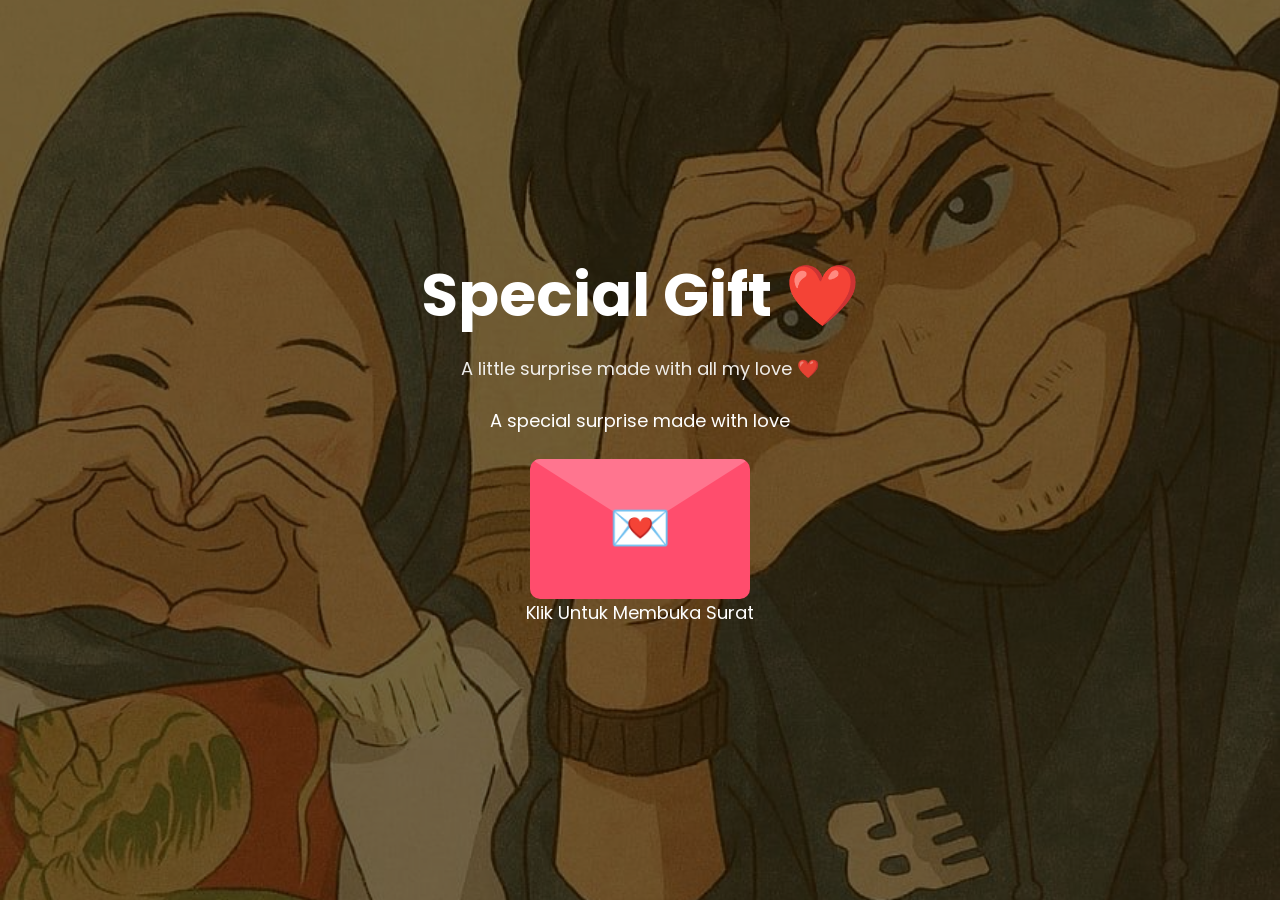
==== index.html @ abe7e302 "1" ====
<!DOCTYPE html>
<html lang="id">
<head>

<meta charset="UTF-8">

<meta name="viewport"
content="width=device-width, initial-scale=1.0">

<title>Special Gift ❤️</title>

<link rel="stylesheet"
href="style.css">

<link href="https://fonts.googleapis.com/css2?family=Poppins:wght@300;400;600;700&display=swap"
rel="stylesheet">

</head>

<body>

<div class="overlay">

    <div class="hero">

        <h1>Special Gift ❤️</h1>
    <p class="subtitle">

        A little surprise made
        with all my love ❤️

        </p>
        <p>
            A special surprise made with love
        </p>

        <div class="envelope-container"
        onclick="openEnvelope()">

        <div class="envelope">

        <div class="flap"></div>

<div class="letter">

💌

</div>

</div>

<p>
Klik Untuk Membuka Surat
</p>

</div>

    </div>

<audio id="bgMusic" loop>

<source src="assets/ari laso.mp3" type="audio/mpeg">

</audio>


<script src="script.js"></script>

<div class="hearts-container"></div>
</body>
</html>
---- style.css ----
*{
margin:0;
padding:0;
box-sizing:border-box;
font-family:'Poppins',sans-serif;
}

html,
body{
width:100%;
min-height:100vh;
overflow-x:hidden;
}

/* BACKGROUND */

body{

background:url('assets/b.jpeg');

background-size:cover;

background-position:center;

background-repeat:no-repeat;

background-attachment:fixed;

}

/* OVERLAY */

.overlay{

width:100%;
min-height:100vh;

background:rgba(0,0,0,.55);

display:flex;

justify-content:center;

align-items:center;

padding:20px;

}

/* HERO */

.hero{

text-align:center;

color:white;

padding:20px;

}

.hero h1{

font-size:60px;

margin-bottom:15px;

}

.hero p{

font-size:18px;

margin-bottom:25px;

}

.subtitle{

font-size:18px;

margin-bottom:25px;

opacity:.9;

}

/* BUTTON */

button{

padding:15px 35px;

border:none;

border-radius:50px;

background:#ff1744;

color:white;

cursor:pointer;

font-size:16px;

transition:.3s;

}

button:hover{

transform:scale(1.05);

}

/* DASHBOARD */

.dashboard{

width:100%;

max-width:1100px;

padding-top:90px;

}

.dashboard h1{

text-align:center;

color:white;

margin-bottom:25px;

}

/* COUNTDOWN */

#countdown{

text-align:center;

color:white;

font-size:18px;

margin-bottom:30px;

line-height:1.8;

}

/* MENU GRID */

.menu-grid{

display:grid;

grid-template-columns:
repeat(2,1fr);

gap:20px;

}

.menu-card{

background:
rgba(255,255,255,.15);

backdrop-filter:
blur(15px);

padding:40px;

border-radius:25px;

text-align:center;

text-decoration:none;

color:white;

font-size:40px;

transition:.3s;

box-shadow:
0 10px 30px rgba(0,0,0,.25);

}

.menu-card:hover{

transform:
translateY(-8px);

}

.menu-card span{

display:block;

margin-top:10px;

font-size:18px;

}

/* GALLERY */

.gallery-grid{

display:grid;

grid-template-columns:
repeat(auto-fit,minmax(250px,1fr));

gap:20px;

}

.gallery-grid img{

width:100%;

height:320px;

object-fit:cover;

border-radius:20px;

cursor:pointer;

transition:.4s;

box-shadow:
0 10px 30px rgba(0,0,0,.3);

}

.gallery-grid img:hover{

transform:
scale(1.05)
rotate(2deg);

}

/* VIDEO */

.video-player{

width:100%;

max-width:400px;

max-height:500px;

display:block;

margin:20px auto;

border-radius:20px;

box-shadow:
0 15px 40px rgba(0,0,0,.35);

background:#fff;

}

/* LETTER */

.letter-box{

background:
rgba(255,255,255,.15);

backdrop-filter:
blur(15px);

padding:30px;

border-radius:20px;

line-height:2;

font-size:18px;

color:white;

white-space:pre-line;

}

/* TIMELINE */

.timeline{

max-width:800px;

margin:auto;

}

.timeline-item{

background:
rgba(255,255,255,.15);

backdrop-filter:
blur(15px);

padding:25px;

margin-bottom:20px;

border-radius:20px;

border-left:
5px solid #ff1744;

transition:.3s;

}

.timeline-item:hover{

transform:
translateX(10px);

}

.timeline-item h3{

margin-bottom:10px;

}

/* NAVBAR */

.navbar{

position:fixed;

top:0;
left:0;

width:100%;

padding:15px;

background:
rgba(0,0,0,.4);

backdrop-filter:
blur(15px);

display:flex;

justify-content:center;

gap:20px;

z-index:9999;

}

.navbar a{

color:white;

text-decoration:none;

font-weight:600;

}

.navbar a:hover{

color:#ff1744;

}

/* HEART EFFECT */

.hearts-container{

position:fixed;

top:0;
left:0;

width:100%;
height:100%;

pointer-events:none;

overflow:hidden;

z-index:999;

}

.heart-fall{

position:absolute;

font-size:20px;

animation:fall 8s linear forwards;

}

@keyframes fall{

0%{
transform:translateY(-100px);
opacity:1;
}

100%{
transform:translateY(110vh);
opacity:0;
}

}

/* FADE */

@keyframes fadeIn{

from{
opacity:0;
transform:translateY(20px);
}

to{
opacity:1;
transform:translateY(0);
}

}

/* LIGHTBOX */

#lightbox{

display:none;

position:fixed;

top:0;
left:0;

width:100%;
height:100%;

background:
rgba(0,0,0,.9);

justify-content:center;
align-items:center;

z-index:99999;

}

#lightbox img{

max-width:90%;
max-height:90%;

border-radius:20px;

}

/* MOBILE */

@media(max-width:768px){

.hero h1{

font-size:38px;

}

.hero p{

font-size:14px;

}

.menu-grid{

grid-template-columns:1fr;

}

.menu-card{

padding:30px;

font-size:35px;

}

.menu-card span{

font-size:16px;

}

.navbar{

flex-wrap:wrap;

gap:10px;

padding:10px;

}

.navbar a{

font-size:14px;

}

.gallery-grid{

grid-template-columns:1fr;

}

}

.music-container{

width:100%;

max-width:500px;

margin:auto;

text-align:center;

background:
rgba(255,255,255,.12);

backdrop-filter:
blur(20px);

padding:30px;

border-radius:25px;

box-shadow:
0 10px 30px rgba(0,0,0,.3);

}

.album-cover{

width:250px;

height:250px;

object-fit:cover;

border-radius:20px;

margin-bottom:20px;

box-shadow:
0 10px 30px rgba(0,0,0,.4);

}

.music-container h1{

color:white;

margin-bottom:10px;

}

.music-container h2{

color:white;

margin-bottom:10px;

font-weight:400;

}

.music-container p{

color:white;

opacity:.8;

margin-bottom:20px;

}

.envelope-container{

text-align:center;

cursor:pointer;

}

.envelope{

position:relative;

width:220px;

height:140px;

margin:auto;

background:#ff4d6d;

border-radius:10px;

overflow:hidden;

transition:.8s;

}

.flap{

position:absolute;

top:0;

left:0;

width:100%;

height:70px;

background:#ff758f;

clip-path:
polygon(
0 0,
100% 0,
50% 100%
);

transform-origin:top;

transition:.8s;

}

.letter{

position:absolute;

bottom:0;

width:100%;

height:100%;

display:flex;

justify-content:center;

align-items:center;

font-size:50px;

transition:.8s;

}

.envelope.open .flap{

transform:
rotateX(180deg);

}

.envelope.open .letter{

transform:
translateY(-40px);

}

.gallery-grid img{

width:100%;

height:320px;

object-fit:cover;

border-radius:20px;

cursor:pointer;

transition:.4s;

}

.gallery-grid img:hover{

transform:
scale(1.05);

}

.gallery-grid{

display:grid;

grid-template-columns:
repeat(auto-fit,minmax(250px,1fr));

gap:20px;

}

.gallery-grid img{

width:100%;

height:320px;

object-fit:cover;

border-radius:20px;

cursor:pointer;

transition:.3s;

box-shadow:
0 10px 30px rgba(0,0,0,.25);

}

.gallery-grid img:hover{

transform:
scale(1.03);

}


#lightbox{

display:none;

position:fixed;

top:0;
left:0;

width:100%;
height:100%;

background:
rgba(0,0,0,.95);

justify-content:center;
align-items:center;

z-index:99999;

animation:
fadeLightbox .4s ease;

}

.lightbox-content{

text-align:center;

animation:
zoomPhoto .4s ease;

}

#lightbox img{

max-width:90%;
max-height:80vh;

border-radius:25px;

box-shadow:
0 20px 50px rgba(0,0,0,.5);

}

.lightbox-text{

color:white;

margin-top:20px;

font-size:22px;

font-weight:600;

}

@keyframes zoomPhoto{

from{

transform:
scale(.6);

opacity:0;

}

to{

transform:
scale(1);

opacity:1;

}

}

@keyframes fadeLightbox{

from{

opacity:0;

}

to{

opacity:1;

}

}


/* LIGHTBOX PREMIUM */

#lightbox{

display:none;

position:fixed;

top:0;
left:0;

width:100%;
height:100%;

background:
rgba(0,0,0,.95);

justify-content:center;
align-items:center;

z-index:99999;

animation:
fadeLightbox .4s ease;

}

.lightbox-content{

text-align:center;

animation:
zoomPhoto .4s ease;

}

#lightbox-img{

max-width:90%;

max-height:80vh;

border-radius:25px;

box-shadow:
0 20px 50px rgba(0,0,0,.5);

}

.lightbox-text{

color:white;

font-size:24px;

margin-top:20px;

font-weight:600;

}

@keyframes zoomPhoto{

from{

transform:scale(.7);

opacity:0;

}

to{

transform:scale(1);

opacity:1;

}

}

@keyframes fadeLightbox{

from{

opacity:0;

}

to{

opacity:1;

}

}

/* ALBUM FOTO */

.album-container{

max-width:800px;

margin:auto;

text-align:center;

}

.album-page{

background:#fffaf0;

padding:20px;

border-radius:25px;

box-shadow:
0 15px 40px rgba(0,0,0,.35);

animation:
pageOpen .5s ease;

}

.album-page img{

width:100%;

height:auto;

max-height:80vh;

object-fit:contain;

border-radius:15px;

}
.album-page h2{

margin-top:15px;

color:#ff1744;

}

.album-buttons{

margin-top:25px;

display:flex;

justify-content:center;

gap:20px;

flex-wrap:wrap;

}

.album-buttons button{

font-size:18px;

padding:12px 25px;

}

@keyframes pageOpen{

from{

transform:
rotateY(15deg);

opacity:0;

}

to{

transform:
rotateY(0);

opacity:1;

}

}

@media(max-width:768px){

.album-page img{

height:350px;

}

}


/* VIDEO PREMIUM */

.video-player{

width:90% !important;

max-width:400px !important;

display:block;

margin:20px auto;

border-radius:20px;

background:#fff;

padding:10px;

box-shadow:
0 15px 40px rgba(0,0,0,.35);

}

/* VIDEO PREMIUM */

.video-title{

font-size:50px;

color:white;

text-align:center;

margin-bottom:15px;

}

.video-subtitle{

text-align:center;

color:white;

font-size:18px;

max-width:600px;

margin:auto;

margin-bottom:30px;

opacity:.9;

}

.video-frame{

max-width:400px;

margin:auto;

padding:15px;

background:
rgba(255,255,255,.15);

backdrop-filter:
blur(15px);

border-radius:30px;

box-shadow:
0 15px 40px rgba(0,0,0,.35);

}

.video-player{

width:100%;

max-width:350px;

display:block;

margin:auto;

border-radius:20px;

}

.video-footer{

text-align:center;

font-size:24px;

color:white;

margin-top:25px;

font-weight:600;

}

.memory-date{

text-align:center;

color:#ffd6e0;

margin-bottom:20px;

font-size:18px;

}

.timeline{

max-width:800px;

margin:auto;

}

.timeline-item{

display:block;

text-decoration:none;

color:white;

font-size:22px;

padding:25px;

margin-bottom:20px;

border-radius:20px;

background:
rgba(255,255,255,.15);

backdrop-filter:
blur(15px);

border-left:
5px solid #ff1744;

transition:.3s;

}

.timeline-item:hover{

transform:
translateX(10px);

background:
rgba(255,255,255,.25);

}

#momentPopup{

display:none;

position:fixed;

top:0;
left:0;

width:100%;
height:100%;

background:
rgba(0,0,0,.9);

justify-content:center;

align-items:center;

z-index:99999;

}

.popup-card{

width:90%;

max-width:600px;

background:white;

padding:25px;

border-radius:25px;

text-align:center;

animation:
popupShow .3s ease;

}

.popup-image{

width:100%;

max-height:400px;

object-fit:contain;

border-radius:15px;

margin:15px 0;

}

.popup-card button{

margin-top:20px;

padding:10px 20px;

}

@keyframes popupShow{

from{

transform:
scale(.8);

opacity:0;

}

to{

transform:
scale(1);

opacity:1;

}

}
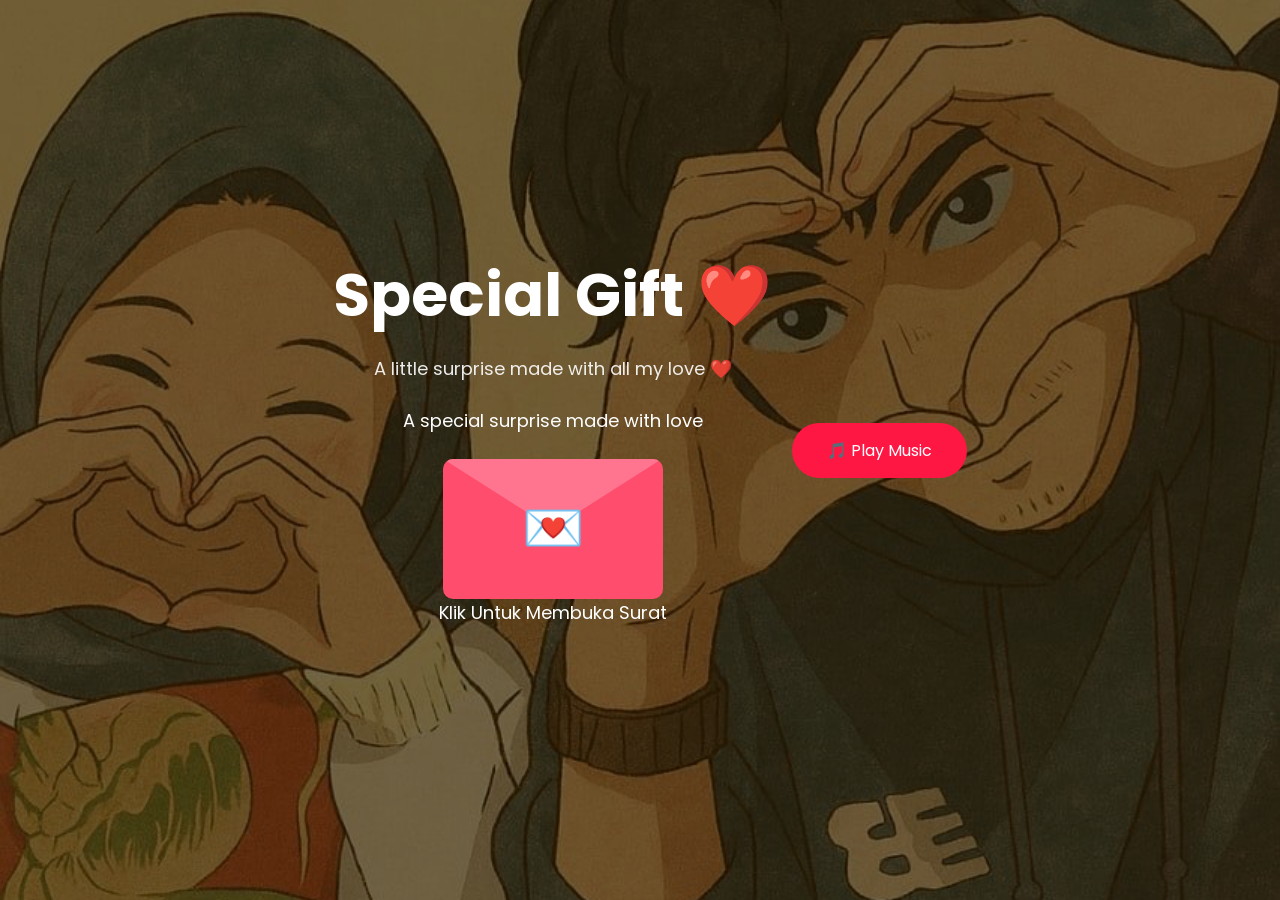
==== commit 86001290: "1" ====
--- a/index.html
+++ b/index.html
@@ -63,6 +63,9 @@
 
 </audio>
 
+<button id="playMusic">
+🎵 Play Music
+</button>
 
 <script src="script.js"></script>
 
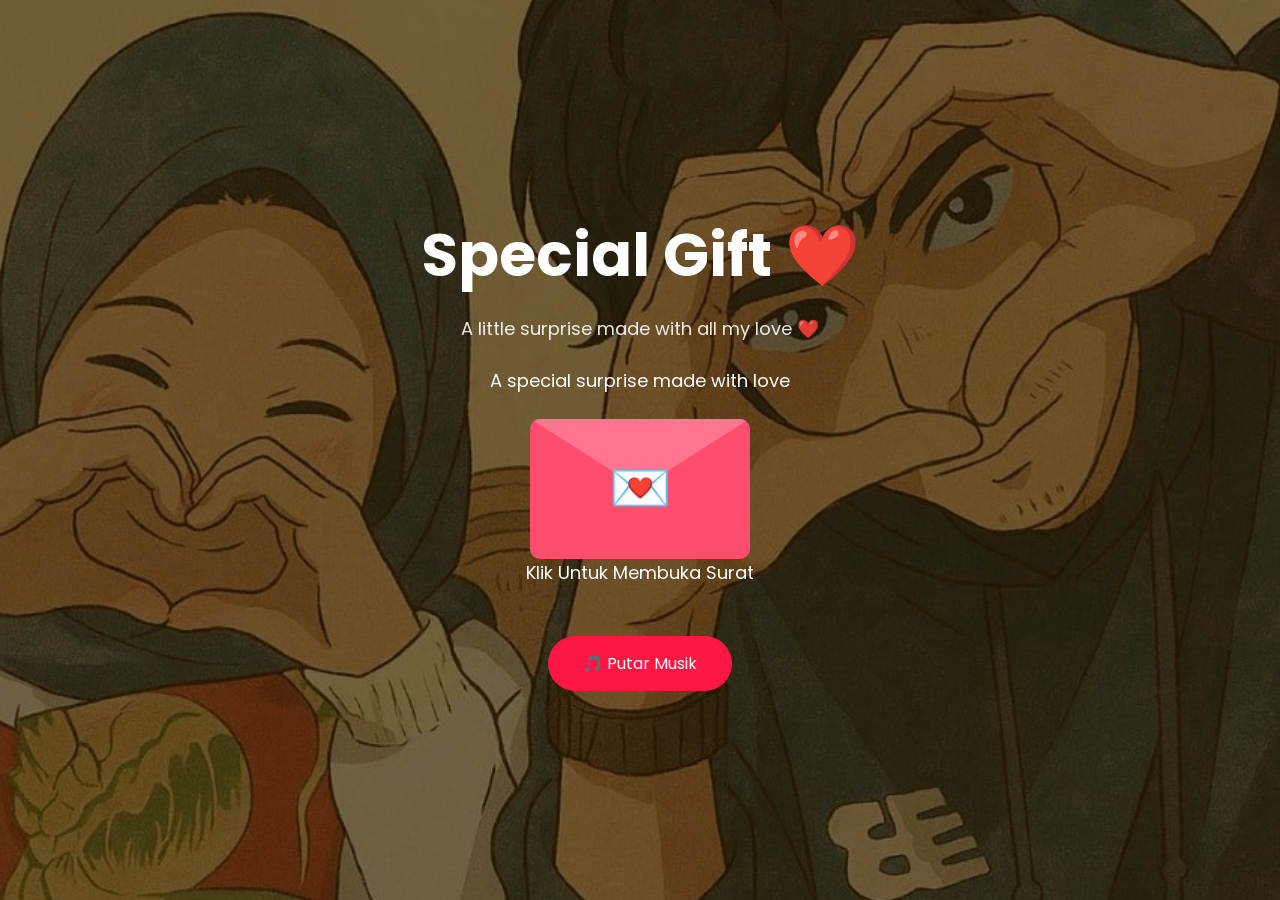
==== commit cfa80d25: "1" ====
--- a/index.html
+++ b/index.html
@@ -1,19 +1,17 @@
 <!DOCTYPE html>
 <html lang="id">
+
 <head>
 
 <meta charset="UTF-8">
 
-<meta name="viewport"
-content="width=device-width, initial-scale=1.0">
+<meta name="viewport" content="width=device-width, initial-scale=1.0">
 
 <title>Special Gift ❤️</title>
 
-<link rel="stylesheet"
-href="style.css">
+<link rel="stylesheet" href="style.css">
 
-<link href="https://fonts.googleapis.com/css2?family=Poppins:wght@300;400;600;700&display=swap"
-rel="stylesheet">
+<link href="https://fonts.googleapis.com/css2?family=Poppins:wght@300;400;600;700&display=swap" rel="stylesheet">
 
 </head>
 
@@ -24,51 +22,79 @@
     <div class="hero">
 
         <h1>Special Gift ❤️</h1>
-    <p class="subtitle">
 
-        A little surprise made
-        with all my love ❤️
+        <p class="subtitle">
+            A little surprise made with all my love ❤️
+        </p>
 
-        </p>
         <p>
             A special surprise made with love
         </p>
 
-        <div class="envelope-container"
-        onclick="openEnvelope()">
+        <div class="envelope-container" onclick="openEnvelope()">
 
-        <div class="envelope">
+            <div class="envelope">
 
-        <div class="flap"></div>
+                <div class="flap"></div>
 
-<div class="letter">
+                <div class="letter">
+                    💌
+                </div>
 
-💌
+            </div>
+
+            <p>
+                Klik Untuk Membuka Surat
+            </p>
+
+        </div>
+
+        <br>
+
+        <button id="playMusic">
+            🎵 Putar Musik
+        </button>
+
+    </div>
 
 </div>
 
-</div>
-
-<p>
-Klik Untuk Membuka Surat
-</p>
-
-</div>
-
-    </div>
-
 <audio id="bgMusic" loop>
 
-<source src="assets/ari laso.mp3" type="audio/mpeg">
+    <source src="assets/ari laso.mp3" type="audio/mpeg">
 
 </audio>
 
-<button id="playMusic">
-🎵 Play Music
-</button>
+<div class="hearts-container"></div>
+
+<script>
+
+const bgMusic =
+document.getElementById(
+"bgMusic"
+);
+
+document
+.getElementById(
+"playMusic"
+)
+.addEventListener(
+"click",
+function(){
+
+bgMusic.play();
+
+localStorage.setItem(
+"musicStarted",
+"true"
+);
+
+}
+);
+
+</script>
 
 <script src="script.js"></script>
 
-<div class="hearts-container"></div>
 </body>
 </html>
